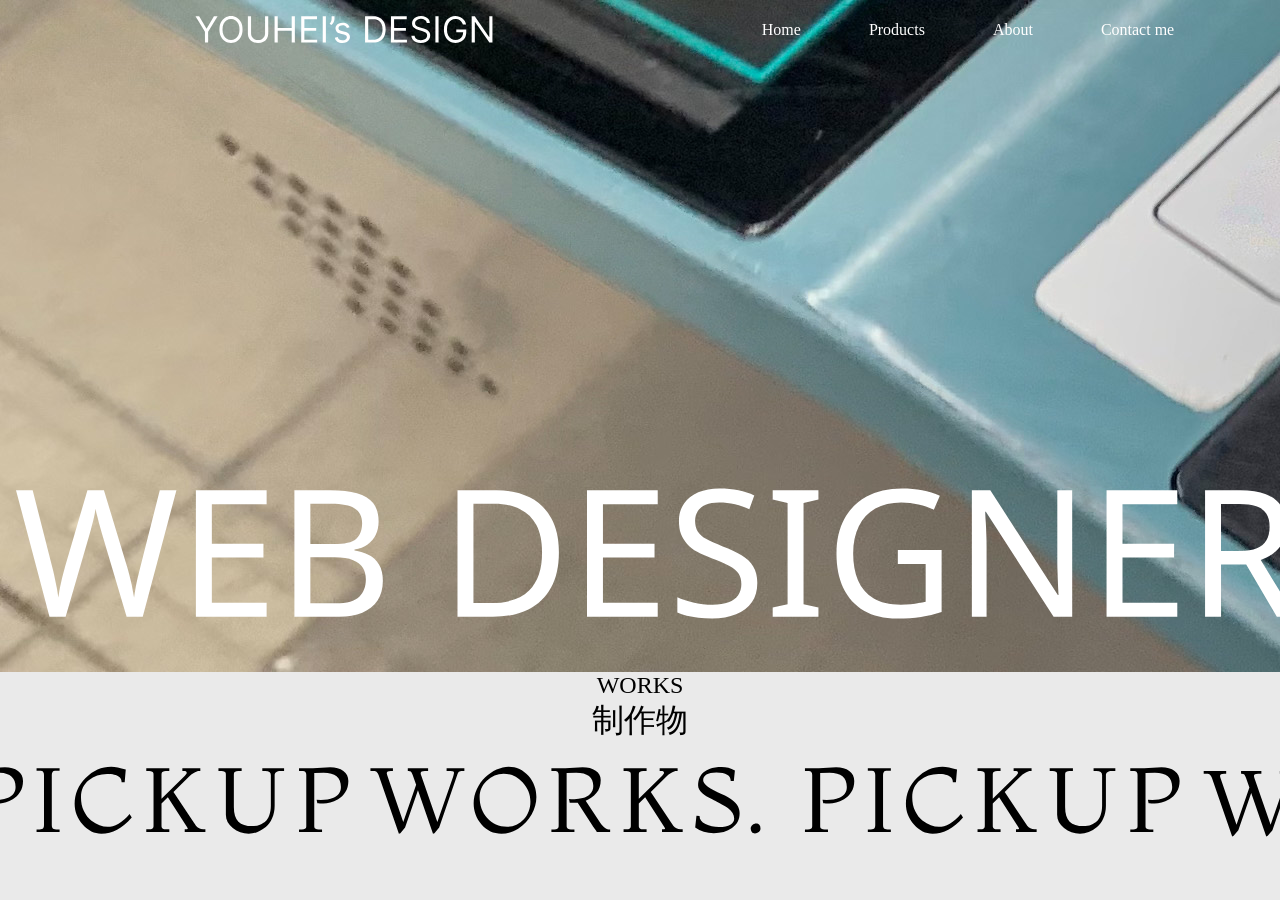
==== index.html @ 49c37dcc "Add files via upload" ====
<!DOCTYPE html>
<html lang="ja">

<head>
  <meta charset="UTF-8">
  <meta name="viewport" content="width=device-width, initial-scale=1.0">
  <title>YOUHEI's DESIGN</title>
</head>
<link rel="stylesheet" href="reset.css">
<link rel="stylesheet" href="common.css">
<link rel="stylesheet" href="style.css">
<link rel="stylesheet" href="media.css">

<body>
  <section class="firstview">
    <header>
      <h1><img src="YOUHEI’s DESIGN.svg" width="297" height="27"></h1>
      <nav>
        <a href="#">Home</a>
        <a href="#">Products</a>
        <a href="#">About</a>
        <a href="#">Contact me</a>
      </nav>
    </header>
    <img class="pc" src="WEB DESIGNER.svg" width="1087" height="204">
  </section>
  <section class="slideshow">
  </section>
  <section class="works">
    <h2>WORKS</h2>
    <p>制作物</p>
    <img src="Group 2.svg">
  </section>

  <script src="main.js"></script>
</body>

</html>
---- common.css ----
@charset "utf-8";

*{
  text-align: center;
}

h2{
  font-size: 24px;
}

section>p{
  font-size: 32px;
}
---- style.css ----
@charset "utf-8";

body{
  background: #eaeaea;
}

.firstview{
  width: 100%;
  padding: 16px;
  height: 640px;
  color: #fff;
  background: url(22475643_l.jpg);
  display: flex;
  flex-direction: column;
  justify-content: space-between;
  
  header{
    width: calc(100% - 32px);
    display: flex;
    justify-content: space-between;
  
    nav a{
      margin: 32px;
      color: #fff;
    }
  }
}

{

}
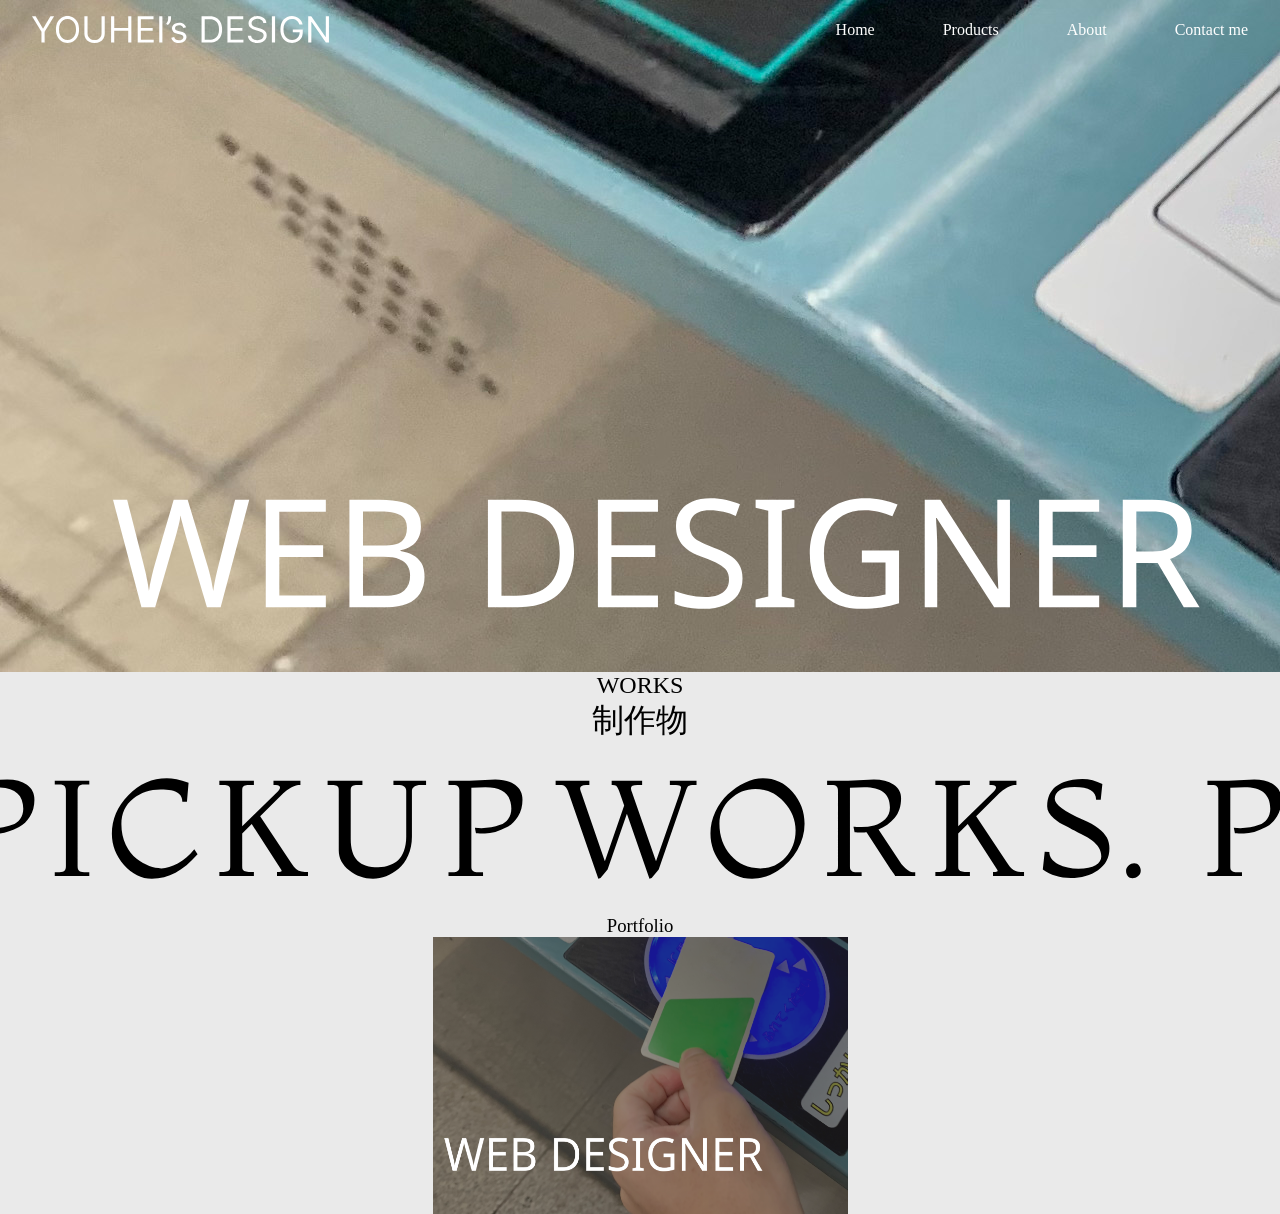
==== commit 20fd4aef: "Add files via upload" ====
--- a/index.html
+++ b/index.html
@@ -30,6 +30,18 @@
     <h2>WORKS</h2>
     <p>制作物</p>
     <img src="Group 2.svg">
+    <div class="site">
+      <h3>Portfolio</h3>
+      <div class="date">
+        <p></p>
+        <p></p>
+      </div>
+      <div class="siteabout">
+        <p></p>
+        <p></p>
+      </div>
+      <img src="Mask group web designer.png" width="415" height="277">
+    </div>
   </section>
 
   <script src="main.js"></script>
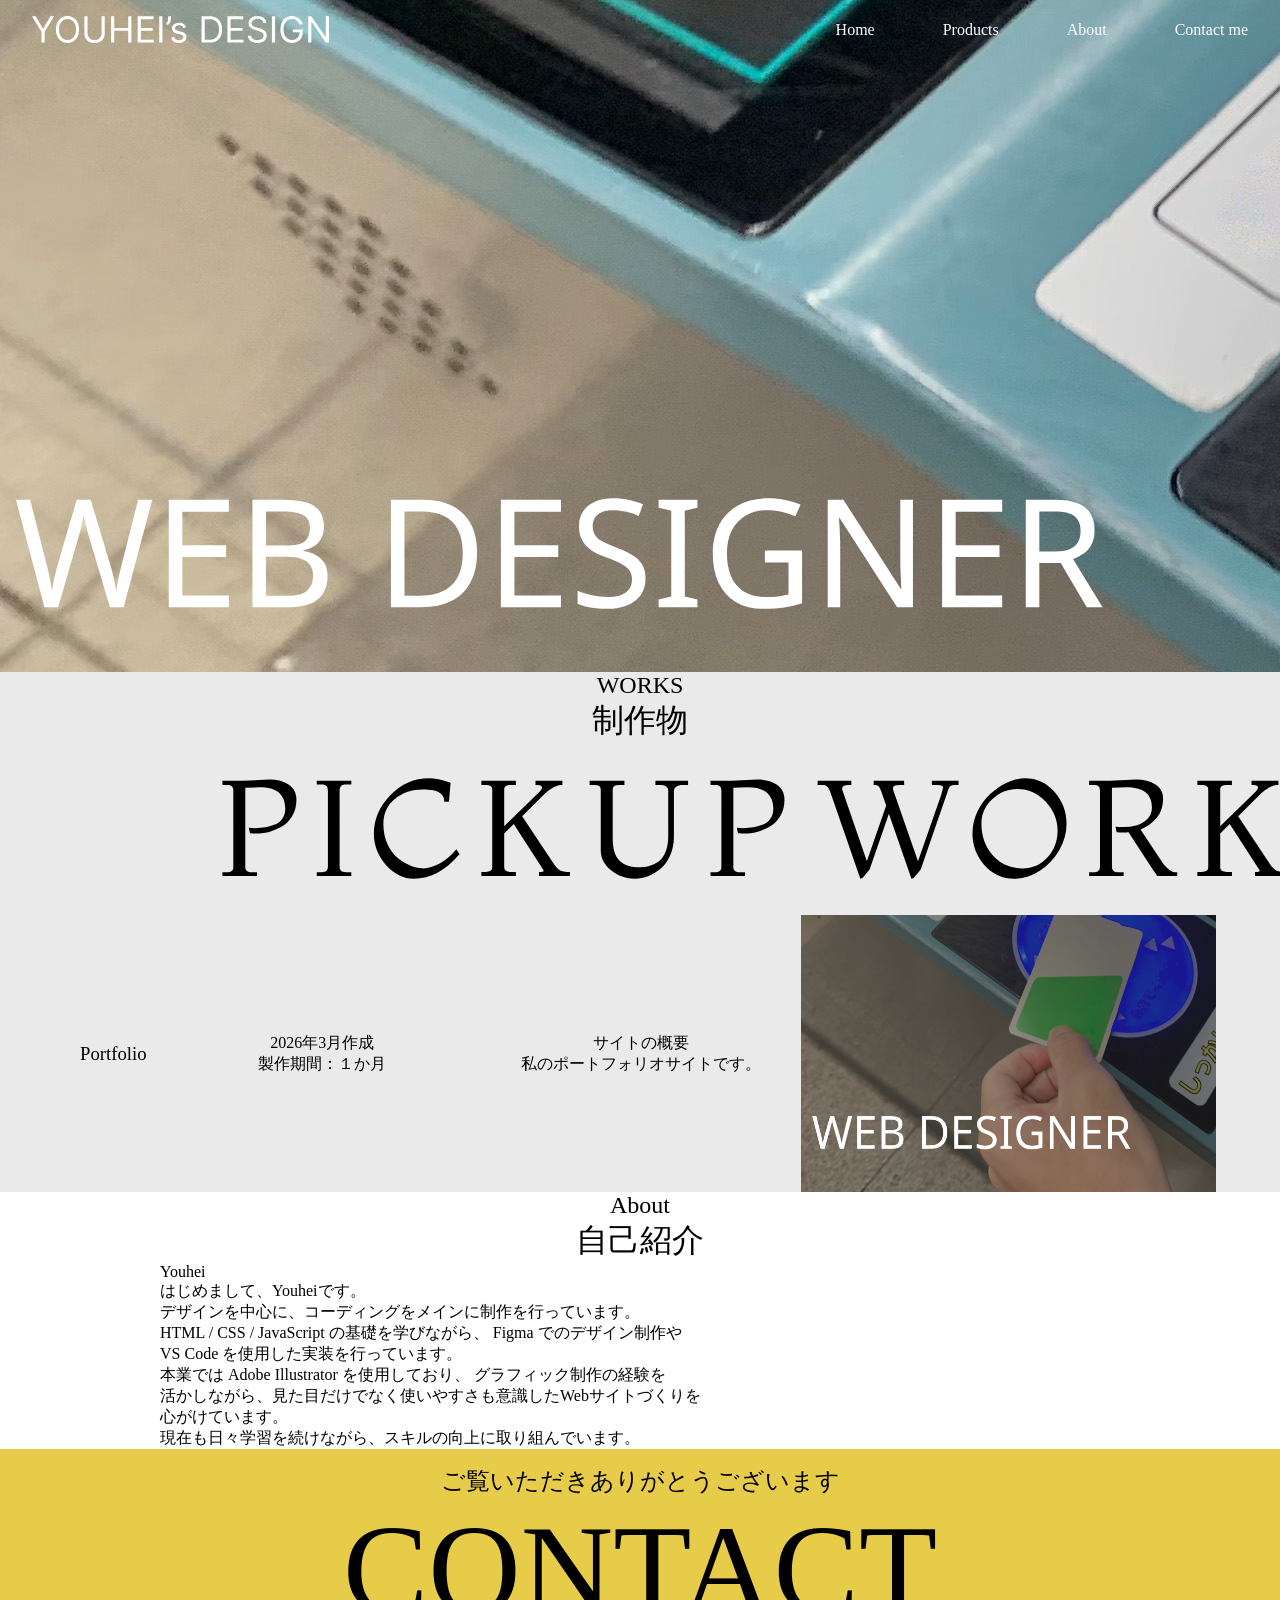
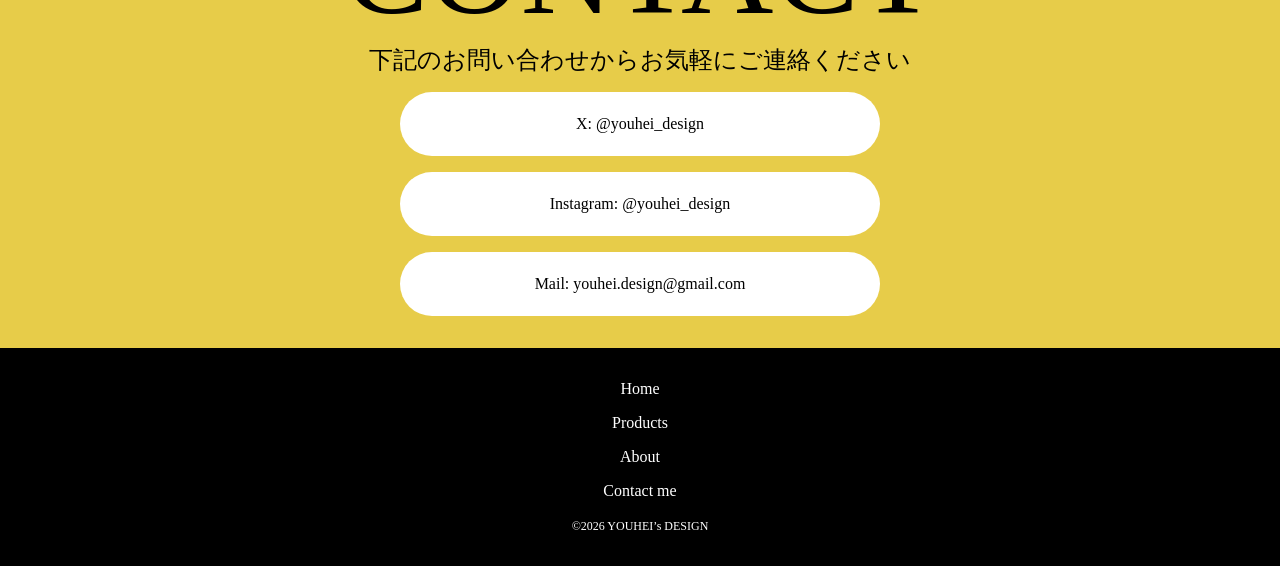
==== commit ad0f4230: "Add files via upload" ====
--- a/index.html
+++ b/index.html
@@ -29,20 +29,66 @@
   <section class="works">
     <h2>WORKS</h2>
     <p>制作物</p>
-    <img src="Group 2.svg">
-    <div class="site">
+    <img src="Group 2.svg" width="2444" height="172">
+
+    <div class="one">
       <h3>Portfolio</h3>
-      <div class="date">
-        <p></p>
-        <p></p>
+      <div class="two">
+        <div class="samune">
+          <img src="Mask group web designer.png" width="415" height="277">
+        </div>
+        <div class="three">
+          <div class="date">
+            <p>2026年3月作成</p>
+            <p>製作期間：１か月</p>
+          </div>
+          <div class="gaiyou">
+            <p>サイトの概要</p>
+            <p>私のポートフォリオサイトです。</p>
+          </div>
+        </div>
       </div>
-      <div class="siteabout">
-        <p></p>
-        <p></p>
+    </div>
+
+  </section>
+  <section class="about">
+    <h2>About</h2>
+    <p>自己紹介</p>
+    <div class="profile">
+      <div class="icon">
+
       </div>
-      <img src="Mask group web designer.png" width="415" height="277">
+      <div class="youhei">
+        <p class="name">Youhei</p>
+        <p class="aisatsu">はじめまして、Youheiです。<br>デザインを中心に、コーディングをメインに制作を行っています。<br>HTML / CSS / JavaScript の基礎を学びながら、
+          Figma でのデザイン制作や<br>VS Code を使用した実装を行っています。<br>本業では Adobe Illustrator を使用しており、
+          グラフィック制作の経験を<br>活かしながら、見た目だけでなく使いやすさも意識したWebサイトづくりを<br>心がけています。<br>現在も日々学習を続けながら、スキルの向上に取り組んでいます。</p>
+      </div>
     </div>
   </section>
+  <section class="contact">
+    <p class="thanks">ご覧いただきありがとうございます</p>
+    <p class="cntct">CONTACT</p>
+    <p class="thanks">下記のお問い合わせからお気軽にご連絡ください</p>
+    <div class="address">
+      <a href="">X: @youhei_design</a>
+    </div>
+    <div class="address">
+      <a href="">Instagram: @youhei_design</a>
+    </div>
+    <div class="address">
+      <a href="">Mail: youhei.design@gmail.com</a>
+    </div>
+  </section>
+  <footer>
+      <nav>
+        <a href="">Home</a>
+        <a href="">Products</a>
+        <a href="">About</a>
+        <a href="">Contact me</a>
+      </nav>
+    <small>©︎2026 YOUHEI’s DESIGN</small>
+  </footer>
 
   <script src="main.js"></script>
 </body>
--- a/common.css
+++ b/common.css
@@ -1,13 +1,13 @@
 @charset "utf-8";
 
-*{
+* {
   text-align: center;
 }
 
-h2{
+h2 {
   font-size: 24px;
 }
 
-section>p{
+section>p {
   font-size: 32px;
 }
--- a/style.css
+++ b/style.css
@@ -1,10 +1,10 @@
 @charset "utf-8";
 
-body{
+body {
   background: #eaeaea;
 }
 
-.firstview{
+.firstview {
   width: 100%;
   padding: 16px;
   height: 640px;
@@ -13,19 +13,122 @@
   display: flex;
   flex-direction: column;
   justify-content: space-between;
-  
-  header{
+
+  header {
     width: calc(100% - 32px);
     display: flex;
     justify-content: space-between;
-  
-    nav a{
+
+    nav a {
       margin: 32px;
       color: #fff;
     }
   }
+
+  img {
+    margin: 0 auto 0 0;
+  }
+
 }
 
-{
+h3 {
+  margin: 0 16px;
+}
 
+.works {
+
+  img {
+    margin: 0 auto 0 0;
+  }
+
+  /* width: 100%; */
+}
+
+.one {
+  max-width: 1800px;
+  width: calc(100% - 128px);
+  display: flex;
+  justify-content: space-between;
+  margin: 0 auto;
+
+  .two {
+    display: flex;
+    flex: 1;
+    justify-content: space-between;
+    flex-direction: row-reverse;
+
+    .three {
+      display: flex;
+      flex: 1;
+
+      .date,
+      .gaiyou {
+        flex: 1;
+      }
+    }
+  }
+}
+
+.about {
+  background: #fff;
+}
+
+.youhei {
+  margin: 0 auto;
+  max-width: 960px;
+  width: calc(100% - 128px);
+
+  p {
+    text-align: left;
+  }
+}
+
+.contact {
+  background: #e7cc49;
+  padding: 16px 0;
+}
+
+.thanks {
+  font-size: 24px;
+}
+
+.cntct {
+  font-size: 128px;
+}
+
+.address {
+  margin: 16px auto;
+  width: 480px;
+  height: 64px;
+  background: #fff;
+  border-radius: 32px;
+
+  a {
+    line-height: 64px;
+  }
+}
+
+footer{
+  background: #000;
+  padding: 32px 0;
+  
+  nav{
+    margin: 0 auto;
+    max-width: 1280px;
+    width: calc(100% - 128px);
+    display: flex;
+    flex-direction: column;
+    text-align: left;
+    
+    a{
+      margin: 0 0 16px;
+      color: #fff;
+      font-size: 16px;
+    }
+  }
+}
+
+small{
+  color: #fff;
+  font-size: 12px;
 }
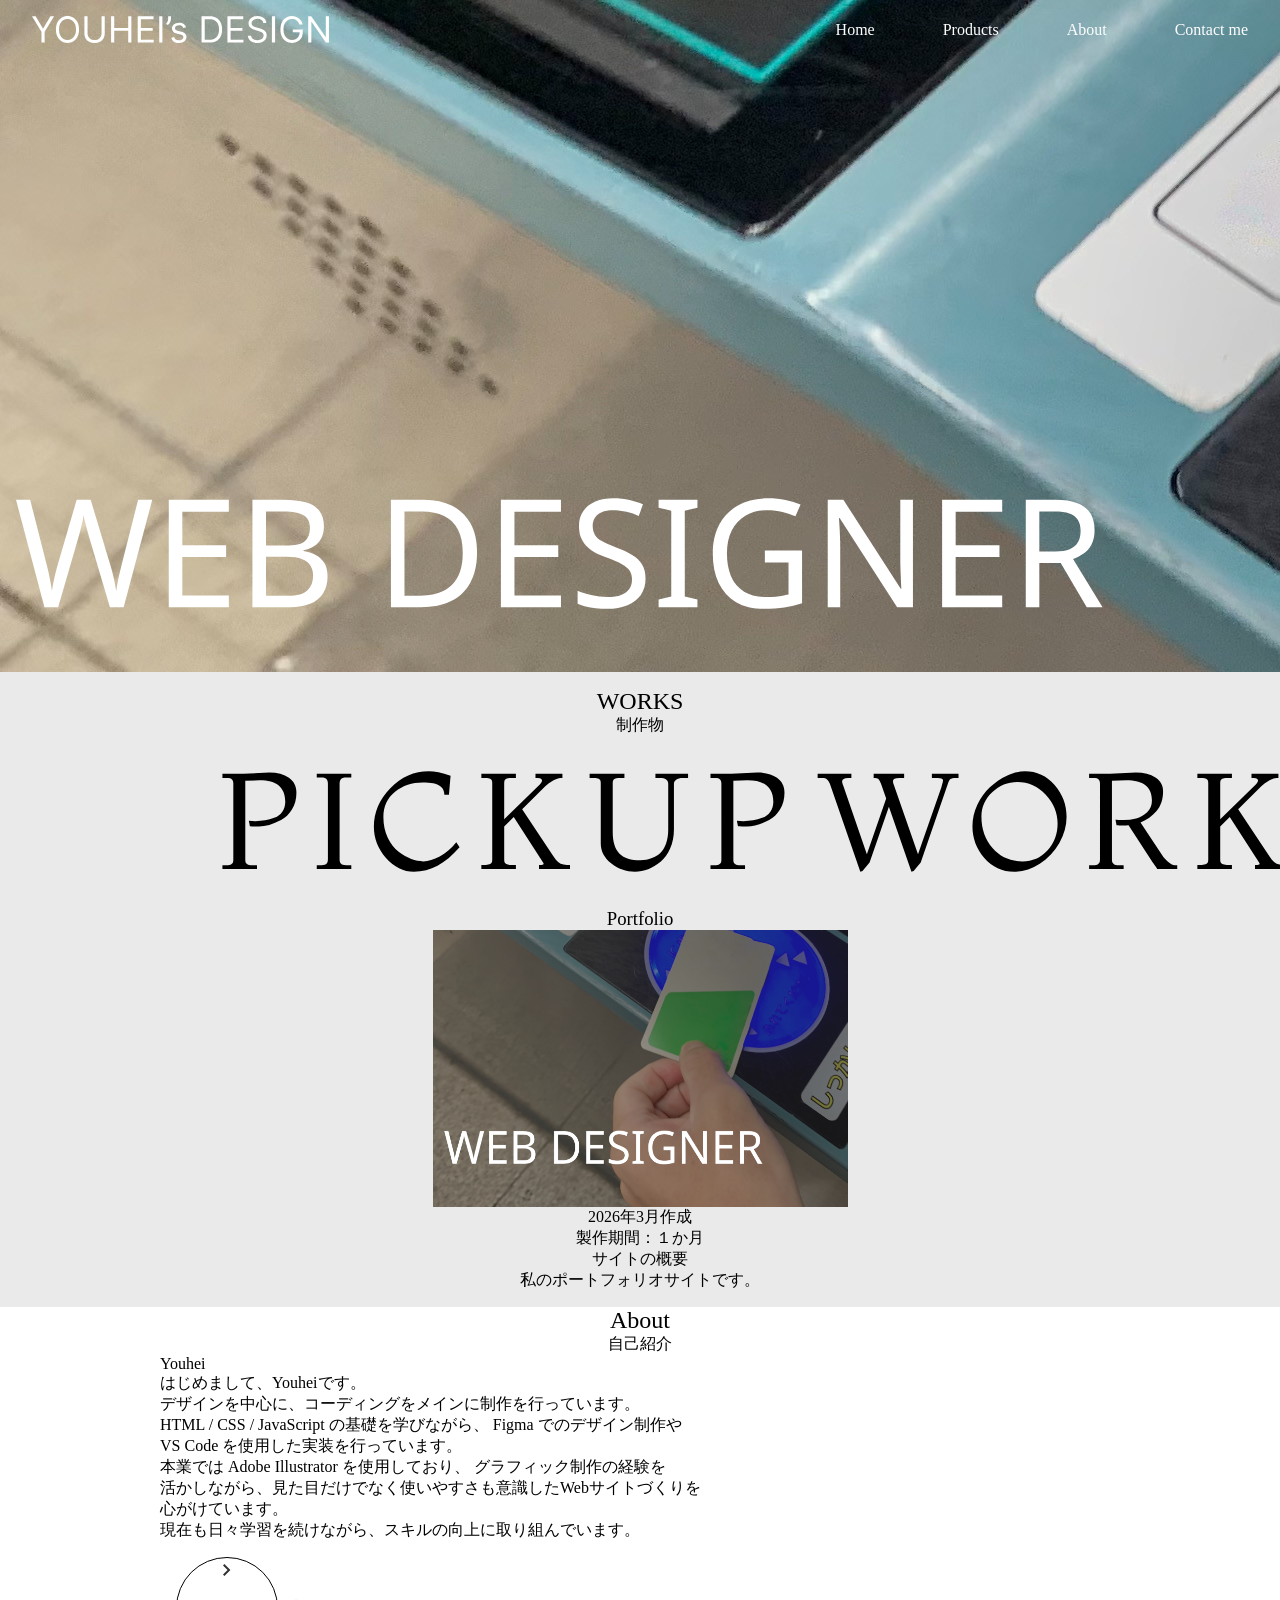
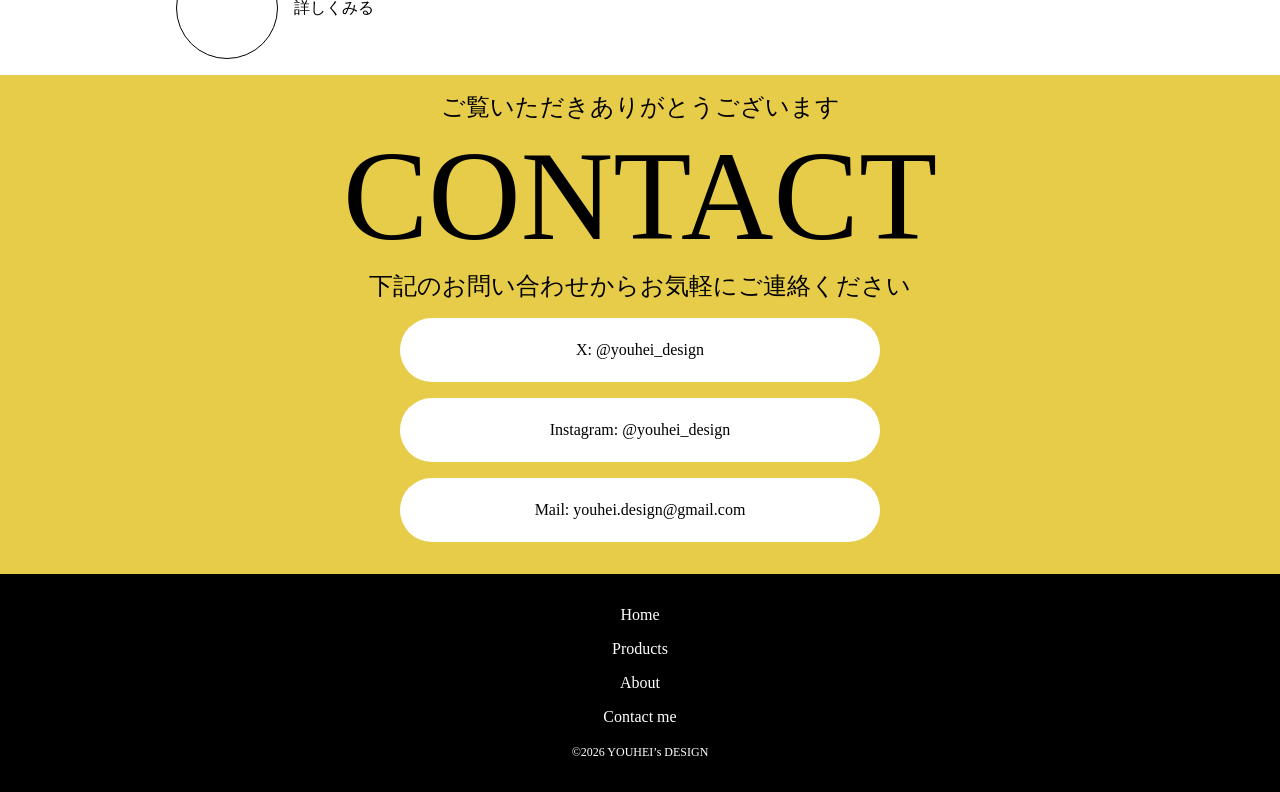
==== commit ff92ef61: "Add files via upload" ====
--- a/index.html
+++ b/index.html
@@ -8,8 +8,8 @@
 </head>
 <link rel="stylesheet" href="reset.css">
 <link rel="stylesheet" href="common.css">
+<link rel="stylesheet" href="media.css">
 <link rel="stylesheet" href="style.css">
-<link rel="stylesheet" href="media.css">
 
 <body>
   <section class="firstview">
@@ -31,7 +31,7 @@
     <p>制作物</p>
     <img src="Group 2.svg" width="2444" height="172">
 
-    <div class="one">
+    <a href="" class="one">
       <h3>Portfolio</h3>
       <div class="two">
         <div class="samune">
@@ -48,7 +48,7 @@
           </div>
         </div>
       </div>
-    </div>
+    </a>
 
   </section>
   <section class="about">
@@ -64,6 +64,14 @@
           Figma でのデザイン制作や<br>VS Code を使用した実装を行っています。<br>本業では Adobe Illustrator を使用しており、
           グラフィック制作の経験を<br>活かしながら、見た目だけでなく使いやすさも意識したWebサイトづくりを<br>心がけています。<br>現在も日々学習を続けながら、スキルの向上に取り組んでいます。</p>
       </div>
+      <a href="" class="kuwasiku">
+        <div class="circle">
+          <img src="Vector.svg">
+        </div>
+        <div class="kuwasikumiru">
+          <p>詳しくみる</p>
+        </div>  
+      </a>
     </div>
   </section>
   <section class="contact">
--- a/common.css
+++ b/common.css
@@ -1,13 +1,5 @@
 @charset "utf-8";
-
-* {
-  text-align: center;
-}
 
 h2 {
   font-size: 24px;
 }
-
-section>p {
-  font-size: 32px;
-}
--- a/media.css
+++ b/media.css
@@ -0,0 +1,128 @@
+/* @charset "utf-8";
+
+
+section>p {
+  font-size: 32px;
+}
+
+* {
+  font-size: 16px;
+}
+
+
+h3 {
+  margin: 0 16px;
+}
+
+.works {
+
+  img {
+    margin: 0 auto 0 0;
+  }
+
+  width: 100%; 
+}
+
+.one {
+  display: flex;
+  justify-content: space-between;
+
+  .two {
+    display: flex;
+    flex: 1;
+    justify-content: space-between;
+    flex-direction: row-reverse;
+
+    .three {
+      display: flex;
+      flex: 1;
+
+      .date,
+      .gaiyou {
+        flex: 1;
+      }
+    }
+  }
+}
+
+.about {
+  background: #fff;
+}
+
+.youhei,.kuwasiku {
+  margin: 0 auto;
+  max-width: 960px;
+  width: calc(100% - 128px);
+
+  p {
+    text-align: left;
+  }
+}
+
+.kuwasiku{
+  display: flex;
+}
+
+.contact {
+  background: #e7cc49;
+  padding: 16px 0;
+  
+  .thanks {
+    font-size: 24px;
+  }
+  
+  .cntct {
+    font-size: 128px;
+  }
+  
+  .address {
+    margin: 16px auto;
+    width: 480px;
+    height: 64px;
+    background: #fff;
+    border-radius: 32px;
+  
+    a {
+      line-height: 64px;
+    }
+  }
+}
+
+.circle{
+  margin: 16px;
+  border: #000 1px solid;
+  width: 100px;
+  height: 100px;
+  border-radius: 50%;
+  align-items: center;
+}
+
+.circle img{
+  align-items: center;
+  margin: auto;
+}
+
+footer{
+  background: #000;
+  padding: 32px 0;
+  
+  nav{
+    margin: 0 auto;
+    max-width: 1280px;
+    width: calc(100% - 128px);
+    display: flex;
+    flex-direction: column;
+    text-align: left;
+    
+    a{
+      margin: 0 0 16px;
+      color: #fff;
+      font-size: 16px;
+    }
+  }
+  
+  small{
+    color: #fff;
+    font-size: 12px;
+  }
+} */
--- a/style.css
+++ b/style.css
@@ -36,6 +36,7 @@
 }
 
 .works {
+  margin: 16px 0;
 
   img {
     margin: 0 auto 0 0;
@@ -47,19 +48,19 @@
 .one {
   max-width: 1800px;
   width: calc(100% - 128px);
-  display: flex;
-  justify-content: space-between;
+  /* display: flex; */
+  /* justify-content: space-between; */
   margin: 0 auto;
 
   .two {
-    display: flex;
-    flex: 1;
-    justify-content: space-between;
-    flex-direction: row-reverse;
+    /* display: flex; */
+    /* flex: 1; */
+    /* justify-content: space-between; */
+    /* flex-direction: row-reverse; */
 
     .three {
-      display: flex;
-      flex: 1;
+      /* display: flex; */
+      /* flex: 1; */
 
       .date,
       .gaiyou {
@@ -73,7 +74,7 @@
   background: #fff;
 }
 
-.youhei {
+.youhei,.kuwasiku {
   margin: 0 auto;
   max-width: 960px;
   width: calc(100% - 128px);
@@ -83,29 +84,47 @@
   }
 }
 
+.kuwasiku{
+  display: flex;
+}
+
 .contact {
   background: #e7cc49;
   padding: 16px 0;
+  
+  .thanks {
+    font-size: 24px;
+  }
+  
+  .cntct {
+    font-size: 128px;
+  }
+  
+  .address {
+    margin: 16px auto;
+    width: 480px;
+    height: 64px;
+    background: #fff;
+    border-radius: 32px;
+  
+    a {
+      line-height: 64px;
+    }
+  }
 }
 
-.thanks {
-  font-size: 24px;
+.circle{
+  margin: 16px;
+  border: #000 1px solid;
+  width: 100px;
+  height: 100px;
+  border-radius: 50%;
+  align-items: center;
 }
 
-.cntct {
-  font-size: 128px;
-}
-
-.address {
-  margin: 16px auto;
-  width: 480px;
-  height: 64px;
-  background: #fff;
-  border-radius: 32px;
-
-  a {
-    line-height: 64px;
-  }
+.circle img{
+  align-items: center;
+  margin: auto;
 }
 
 footer{
@@ -126,9 +145,9 @@
       font-size: 16px;
     }
   }
-}
-
-small{
-  color: #fff;
-  font-size: 12px;
+  
+  small{
+    color: #fff;
+    font-size: 12px;
+  }
 }
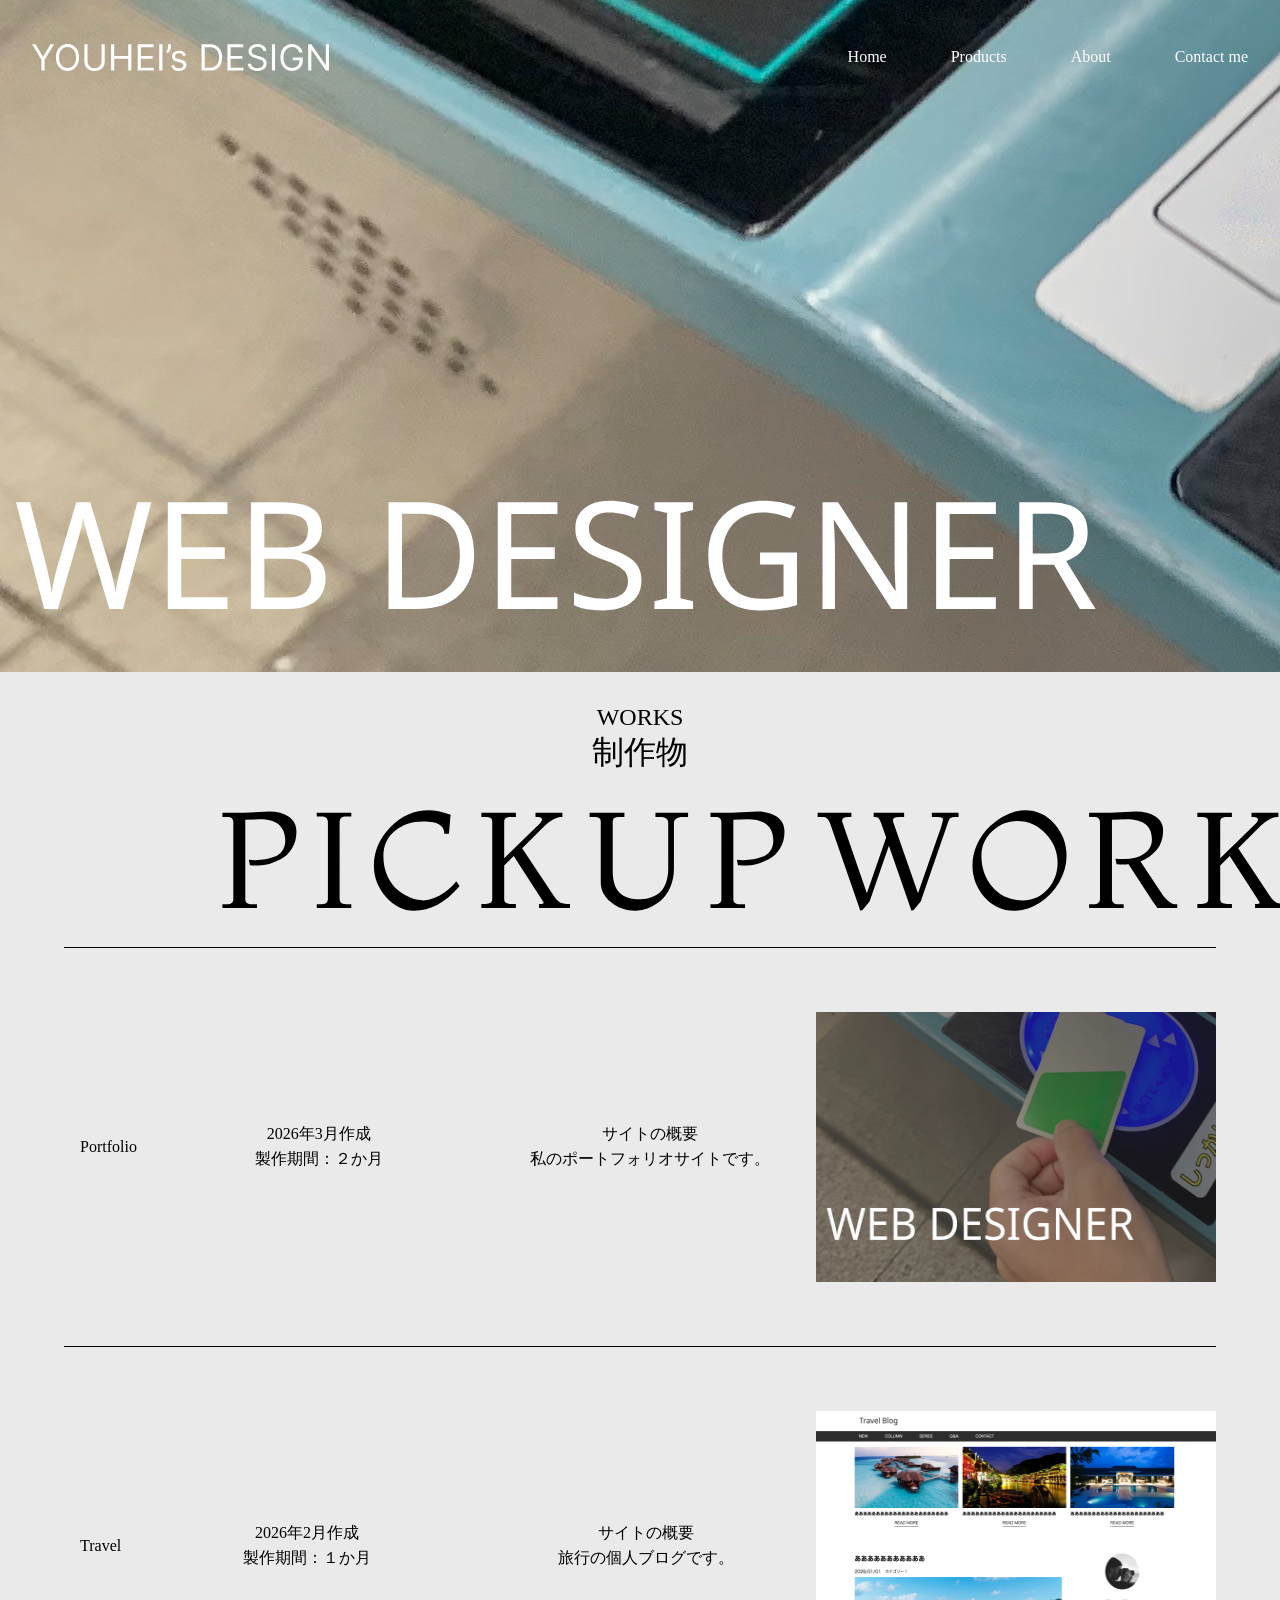
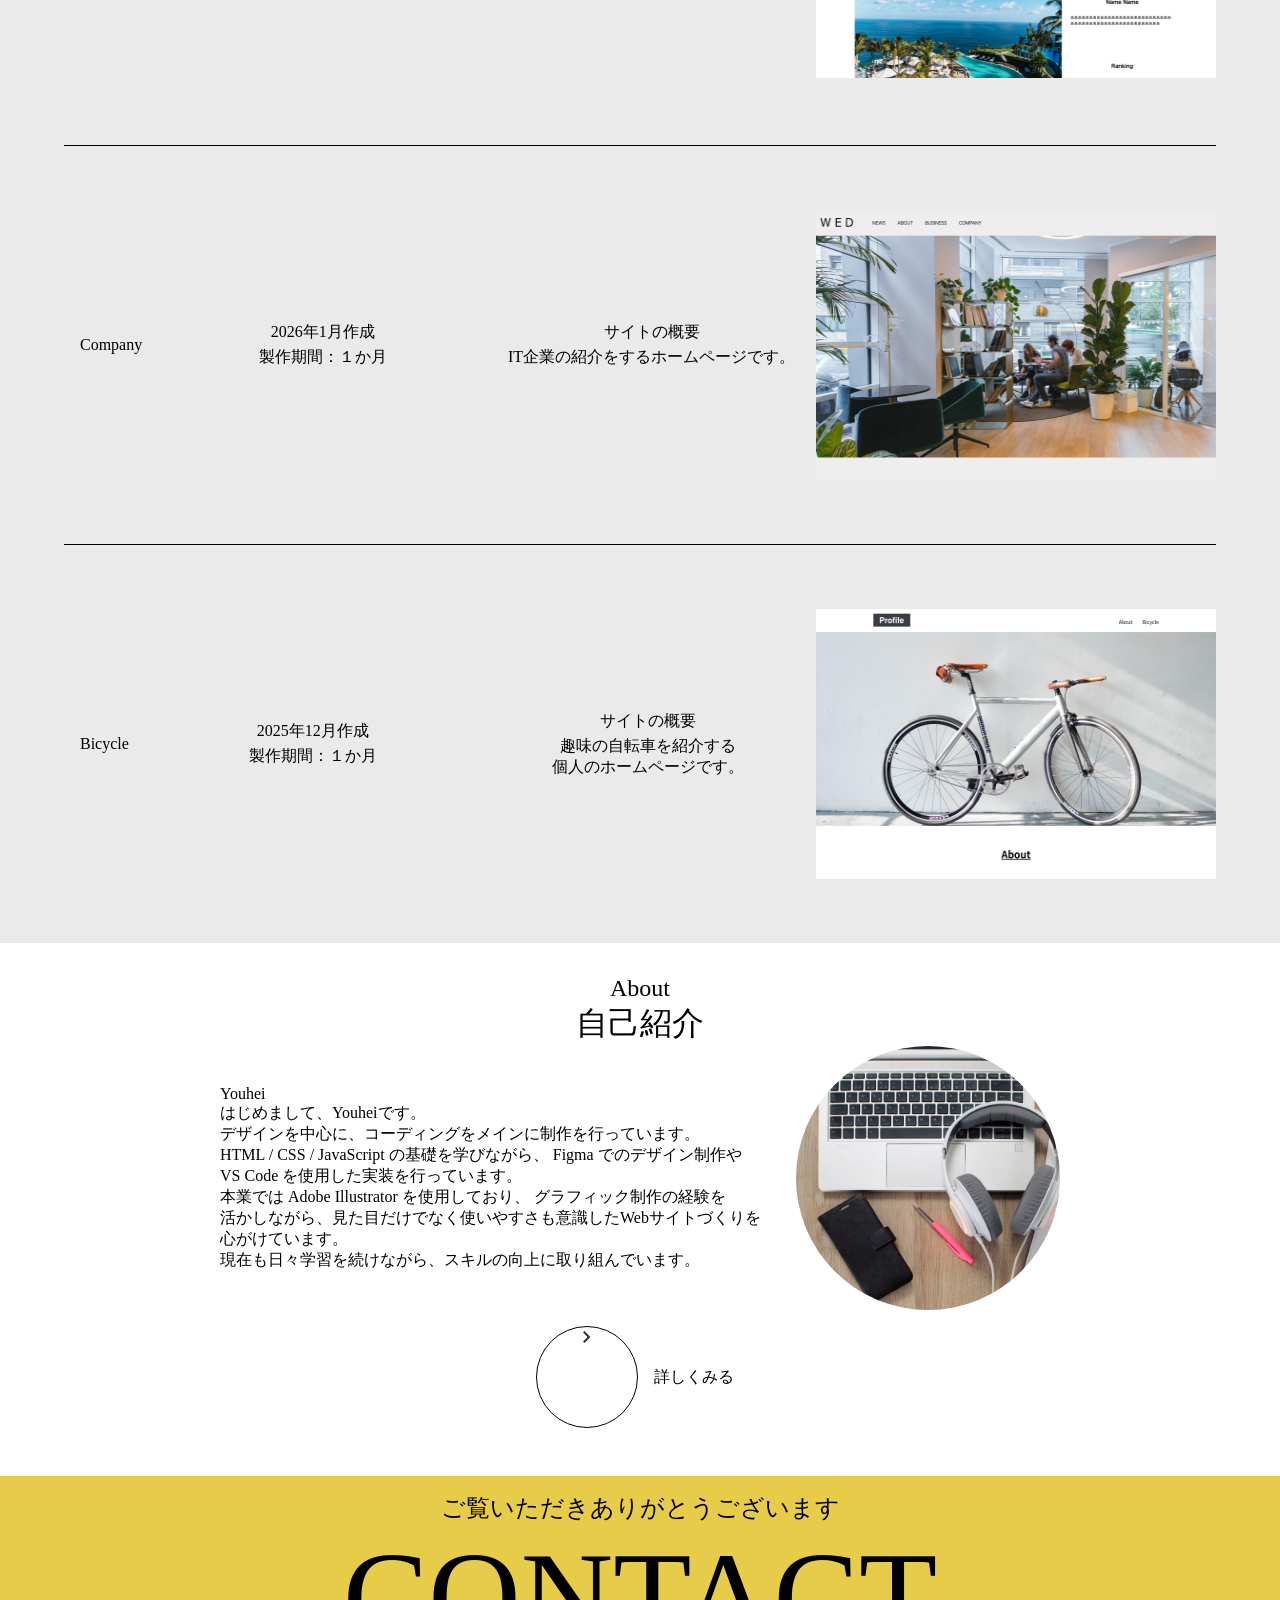
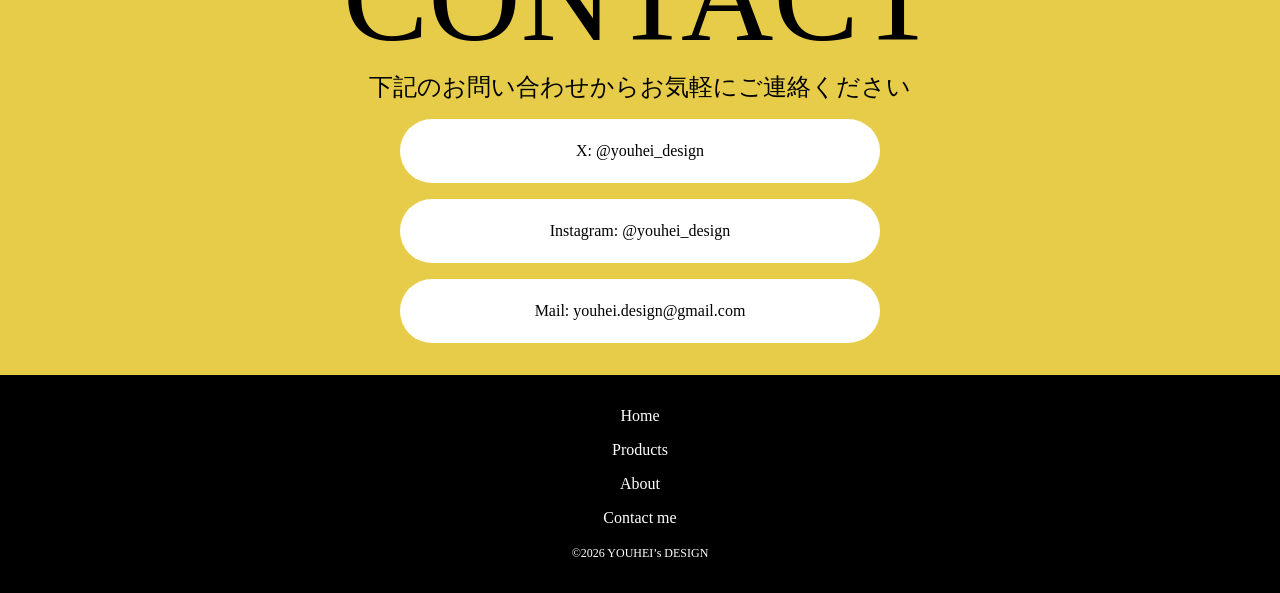
==== commit 34f8e134: "Add files via upload" ====
--- a/index.html
+++ b/index.html
@@ -8,8 +8,8 @@
 </head>
 <link rel="stylesheet" href="reset.css">
 <link rel="stylesheet" href="common.css">
+<link rel="stylesheet" href="style.css">
 <link rel="stylesheet" href="media.css">
-<link rel="stylesheet" href="style.css">
 
 <body>
   <section class="firstview">
@@ -22,29 +22,86 @@
         <a href="#">Contact me</a>
       </nav>
     </header>
-    <img class="pc" src="WEB DESIGNER.svg" width="1087" height="204">
+    <img class="sp" src="WEB DESIGNER sp.svg" width="256" height="128">
+    <img class="pc" src="WEB DESIGNER.svg" width="1080" height="200">
   </section>
   <section class="slideshow">
   </section>
   <section class="works">
     <h2>WORKS</h2>
     <p>制作物</p>
-    <img src="Group 2.svg" width="2444" height="172">
+    <div class="pickup">
+      <img src="Group 2.svg" width="2444" height="172">
+    </div>
 
     <a href="" class="one">
       <h3>Portfolio</h3>
       <div class="two">
         <div class="samune">
-          <img src="Mask group web designer.png" width="415" height="277">
+          <img src="Mask group web designer.png" width="400" height="270">
         </div>
         <div class="three">
           <div class="date">
             <p>2026年3月作成</p>
+            <p>製作期間：２か月</p>
+          </div>
+          <div class="gaiyou">
+            <p>サイトの概要</p>
+            <p>私のポートフォリオサイトです。</p>
+          </div>
+        </div>
+      </div>
+    </a>
+    <a href="" class="one">
+      <h3>Travel</h3>
+      <div class="two">
+        <div class="samune">
+          <img src="Mask group travel.png" width="400" height="270">
+        </div>
+        <div class="three">
+          <div class="date">
+            <p>2026年2月作成</p>
             <p>製作期間：１か月</p>
           </div>
           <div class="gaiyou">
             <p>サイトの概要</p>
-            <p>私のポートフォリオサイトです。</p>
+            <p>旅行の個人ブログです。</p>
+          </div>
+        </div>
+      </div>
+    </a>
+    <a href="" class="one">
+      <h3>Company</h3>
+      <div class="two">
+        <div class="samune">
+          <img src="Mask group company.png" width="400" height="270">
+        </div>
+        <div class="three">
+          <div class="date">
+            <p>2026年1月作成</p>
+            <p>製作期間：１か月</p>
+          </div>
+          <div class="gaiyou">
+            <p>サイトの概要</p>
+            <p>IT企業の紹介をするホームページです。</p>
+          </div>
+        </div>
+      </div>
+    </a>
+    <a href="" class="one">
+      <h3>Bicycle</h3>
+      <div class="two">
+        <div class="samune">
+          <img src="Mask group bicycle.png " width="400" height="270">
+        </div>
+        <div class="three">
+          <div class="date">
+            <p>2025年12月作成</p>
+            <p>製作期間：１か月</p>
+          </div>
+          <div class="gaiyou">
+            <p>サイトの概要</p>
+            <p>趣味の自転車を紹介する<br>個人のホームページです。</p>
           </div>
         </div>
       </div>
@@ -56,7 +113,7 @@
     <p>自己紹介</p>
     <div class="profile">
       <div class="icon">
-
+        <img src="IMG_20260331_075254.jpg" width="264" height="264">
       </div>
       <div class="youhei">
         <p class="name">Youhei</p>
@@ -64,15 +121,15 @@
           Figma でのデザイン制作や<br>VS Code を使用した実装を行っています。<br>本業では Adobe Illustrator を使用しており、
           グラフィック制作の経験を<br>活かしながら、見た目だけでなく使いやすさも意識したWebサイトづくりを<br>心がけています。<br>現在も日々学習を続けながら、スキルの向上に取り組んでいます。</p>
       </div>
-      <a href="" class="kuwasiku">
-        <div class="circle">
-          <img src="Vector.svg">
-        </div>
-        <div class="kuwasikumiru">
-          <p>詳しくみる</p>
-        </div>  
-      </a>
     </div>
+    <a href="" class="kuwasiku">
+      <div class="circle">
+        <img src="keyboard_arrow_right.svg">
+      </div>
+      <div class="kuwasikumiru">
+        <p>詳しくみる</p>
+      </div>
+    </a>
   </section>
   <section class="contact">
     <p class="thanks">ご覧いただきありがとうございます</p>
@@ -89,12 +146,12 @@
     </div>
   </section>
   <footer>
-      <nav>
-        <a href="">Home</a>
-        <a href="">Products</a>
-        <a href="">About</a>
-        <a href="">Contact me</a>
-      </nav>
+    <nav>
+      <a href="">Home</a>
+      <a href="">Products</a>
+      <a href="">About</a>
+      <a href="">Contact me</a>
+    </nav>
     <small>©︎2026 YOUHEI’s DESIGN</small>
   </footer>
 
--- a/common.css
+++ b/common.css
@@ -2,4 +2,4 @@
 
 h2 {
   font-size: 24px;
-}
+}
--- a/style.css
+++ b/style.css
@@ -2,6 +2,10 @@
 
 body {
   background: #eaeaea;
+}
+
+.pc {
+  display: none;
 }
 
 .firstview {
@@ -19,9 +23,13 @@
     display: flex;
     justify-content: space-between;
 
-    nav a {
+    nav {
+      display: none;
+
+      a {
       margin: 32px;
       color: #fff;
+      }
     }
   }
 
@@ -35,36 +43,46 @@
   margin: 0 16px;
 }
 
+/* .pickup{
+  height: 48px;
+} */
+
+.pickup {
+  object-fit: cover;
+  height: 100%;
+}
+
 .works {
-  margin: 16px 0;
+  margin: 32px 0 0;
 
   img {
     margin: 0 auto 0 0;
   }
-
-  /* width: 100%; */
 }
 
 .one {
   max-width: 1800px;
   width: calc(100% - 128px);
+  padding: 32px 0;
+  border-top: #000 1px solid;
   /* display: flex; */
   /* justify-content: space-between; */
   margin: 0 auto;
 
   .two {
-    /* display: flex; */
-    /* flex: 1; */
-    /* justify-content: space-between; */
-    /* flex-direction: row-reverse; */
+    margin: 32px 0;
 
     .three {
-      /* display: flex; */
-      /* flex: 1; */
+      margin: 16px 0;
 
       .date,
       .gaiyou {
+        margin: 16px 0;
         flex: 1;
+        
+        p{
+          margin: 4px 0;
+        }
       }
     }
   }
@@ -72,48 +90,51 @@
 
 .about {
   background: #fff;
+  padding: 32px 0;
 }
 
-.youhei,.kuwasiku {
+.icon img {
+  border-radius: 50%;
+}
+
+.youhei {
   margin: 0 auto;
   max-width: 960px;
   width: calc(100% - 128px);
 
   p {
-    text-align: left;
+    /* text-align: left; */
   }
 }
 
-.kuwasiku{
+.kuwasiku {
   display: flex;
+  width: 240px;
+  margin: 0 auto;
 }
 
 .contact {
   background: #e7cc49;
   padding: 16px 0;
-  
-  .thanks {
-    font-size: 24px;
+
+  .cntct {
+    font-size: 64px;
   }
-  
-  .cntct {
-    font-size: 128px;
-  }
-  
+
   .address {
     margin: 16px auto;
     width: 480px;
     height: 64px;
     background: #fff;
     border-radius: 32px;
-  
+
     a {
       line-height: 64px;
     }
   }
 }
 
-.circle{
+.circle {
   margin: 16px;
   border: #000 1px solid;
   width: 100px;
@@ -122,31 +143,31 @@
   align-items: center;
 }
 
-.circle img{
+.circle img {
   align-items: center;
   margin: auto;
 }
 
-footer{
+footer {
   background: #000;
   padding: 32px 0;
-  
-  nav{
+
+  nav {
     margin: 0 auto;
     max-width: 1280px;
     width: calc(100% - 128px);
     display: flex;
     flex-direction: column;
     text-align: left;
-    
-    a{
+
+    a {
       margin: 0 0 16px;
       color: #fff;
       font-size: 16px;
     }
   }
-  
-  small{
+
+  small {
     color: #fff;
     font-size: 12px;
   }
--- a/media.css
+++ b/media.css
@@ -1,128 +1,146 @@
-/* @charset "utf-8";
+@charset "utf-8";
 
+@media(width>=1008px) {
 
-section>p {
-  font-size: 32px;
-}
-
-* {
-  font-size: 16px;
-}
-
-
-h3 {
-  margin: 0 16px;
-}
-
-.works {
-
-  img {
-    margin: 0 auto 0 0;
+  section>p {
+    font-size: 32px;
   }
 
-  width: 100%; 
-}
+  * {
+    font-size: 16px;
+  }
 
-.one {
-  display: flex;
-  justify-content: space-between;
+  h3 {
+    margin: 0 16px;
+  }
 
-  .two {
+  .sp {
+    display: none;
+  }
+
+  .pc {
+    display: inline;
+  }
+
+  header nav {
+    display: flex !important;
+    justify-content: space-between;
+  }
+
+  .works {
+
+    img {
+      margin: 0 auto 0 0;
+    }
+
+    width: 100%;
+  }
+
+  .one {
     display: flex;
-    flex: 1;
     justify-content: space-between;
-    flex-direction: row-reverse;
 
-    .three {
+    .two {
       display: flex;
       flex: 1;
+      justify-content: space-between;
+      flex-direction: row-reverse;
 
-      .date,
-      .gaiyou {
+      .three {
+        display: flex;
         flex: 1;
       }
     }
   }
-}
 
-.about {
-  background: #fff;
-}
+  .about {
+    background: #fff;
 
-.youhei,.kuwasiku {
-  margin: 0 auto;
-  max-width: 960px;
-  width: calc(100% - 128px);
+    .profile {
+      width: 840px;
+      margin: 0 auto;
+      display: flex;
+      flex-direction: row-reverse;
 
-  p {
-    text-align: left;
-  }
-}
+      .youhei {
+        margin: 0 auto;
+        max-width: 960px;
+        width: calc(100% - 128px);
 
-.kuwasiku{
-  display: flex;
-}
+        p {
+          text-align: left;
+        }
+      }
 
-.contact {
-  background: #e7cc49;
-  padding: 16px 0;
-  
-  .thanks {
-    font-size: 24px;
-  }
-  
-  .cntct {
-    font-size: 128px;
-  }
-  
-  .address {
-    margin: 16px auto;
-    width: 480px;
-    height: 64px;
-    background: #fff;
-    border-radius: 32px;
-  
-    a {
-      line-height: 64px;
+      .kuwasiku {
+        margin: 0 auto;
+        width: 400px;
+        display: flex;
+      }
     }
   }
-}
 
-.circle{
-  margin: 16px;
-  border: #000 1px solid;
-  width: 100px;
-  height: 100px;
-  border-radius: 50%;
-  align-items: center;
-}
+  .contact {
+    background: #e7cc49;
+    padding: 16px 0;
 
-.circle img{
-  align-items: center;
-  margin: auto;
-}
+    .thanks {
+      font-size: 24px;
+    }
 
-footer{
-  background: #000;
-  padding: 32px 0;
-  
-  nav{
-    margin: 0 auto;
-    max-width: 1280px;
-    width: calc(100% - 128px);
-    display: flex;
-    flex-direction: column;
-    text-align: left;
-    
-    a{
-      margin: 0 0 16px;
-      color: #fff;
-      font-size: 16px;
+    .cntct {
+      font-size: 128px;
+    }
+
+    .address {
+      margin: 16px auto;
+      width: 480px;
+      height: 64px;
+      background: #fff;
+      border-radius: 32px;
+
+      a {
+        line-height: 64px;
+      }
     }
   }
-  
-  small{
-    color: #fff;
-    font-size: 12px;
+
+  .circle {
+    margin: 16px;
+    border: #000 1px solid;
+    width: 100px;
+    height: 100px;
+    border-radius: 50%;
+    align-items: center;
   }
-} */+
+  .circle img {
+    align-items: center;
+    margin: auto;
+  }
+
+  footer {
+    background: #000;
+    padding: 32px 0;
+
+    nav {
+      margin: 0 auto;
+      max-width: 1280px;
+      width: calc(100% - 128px);
+      display: flex;
+      flex-direction: column;
+      text-align: left;
+
+      a {
+        margin: 0 0 16px;
+        color: #fff;
+        font-size: 16px;
+      }
+    }
+
+    small {
+      color: #fff;
+      font-size: 12px;
+    }
+  }
+}
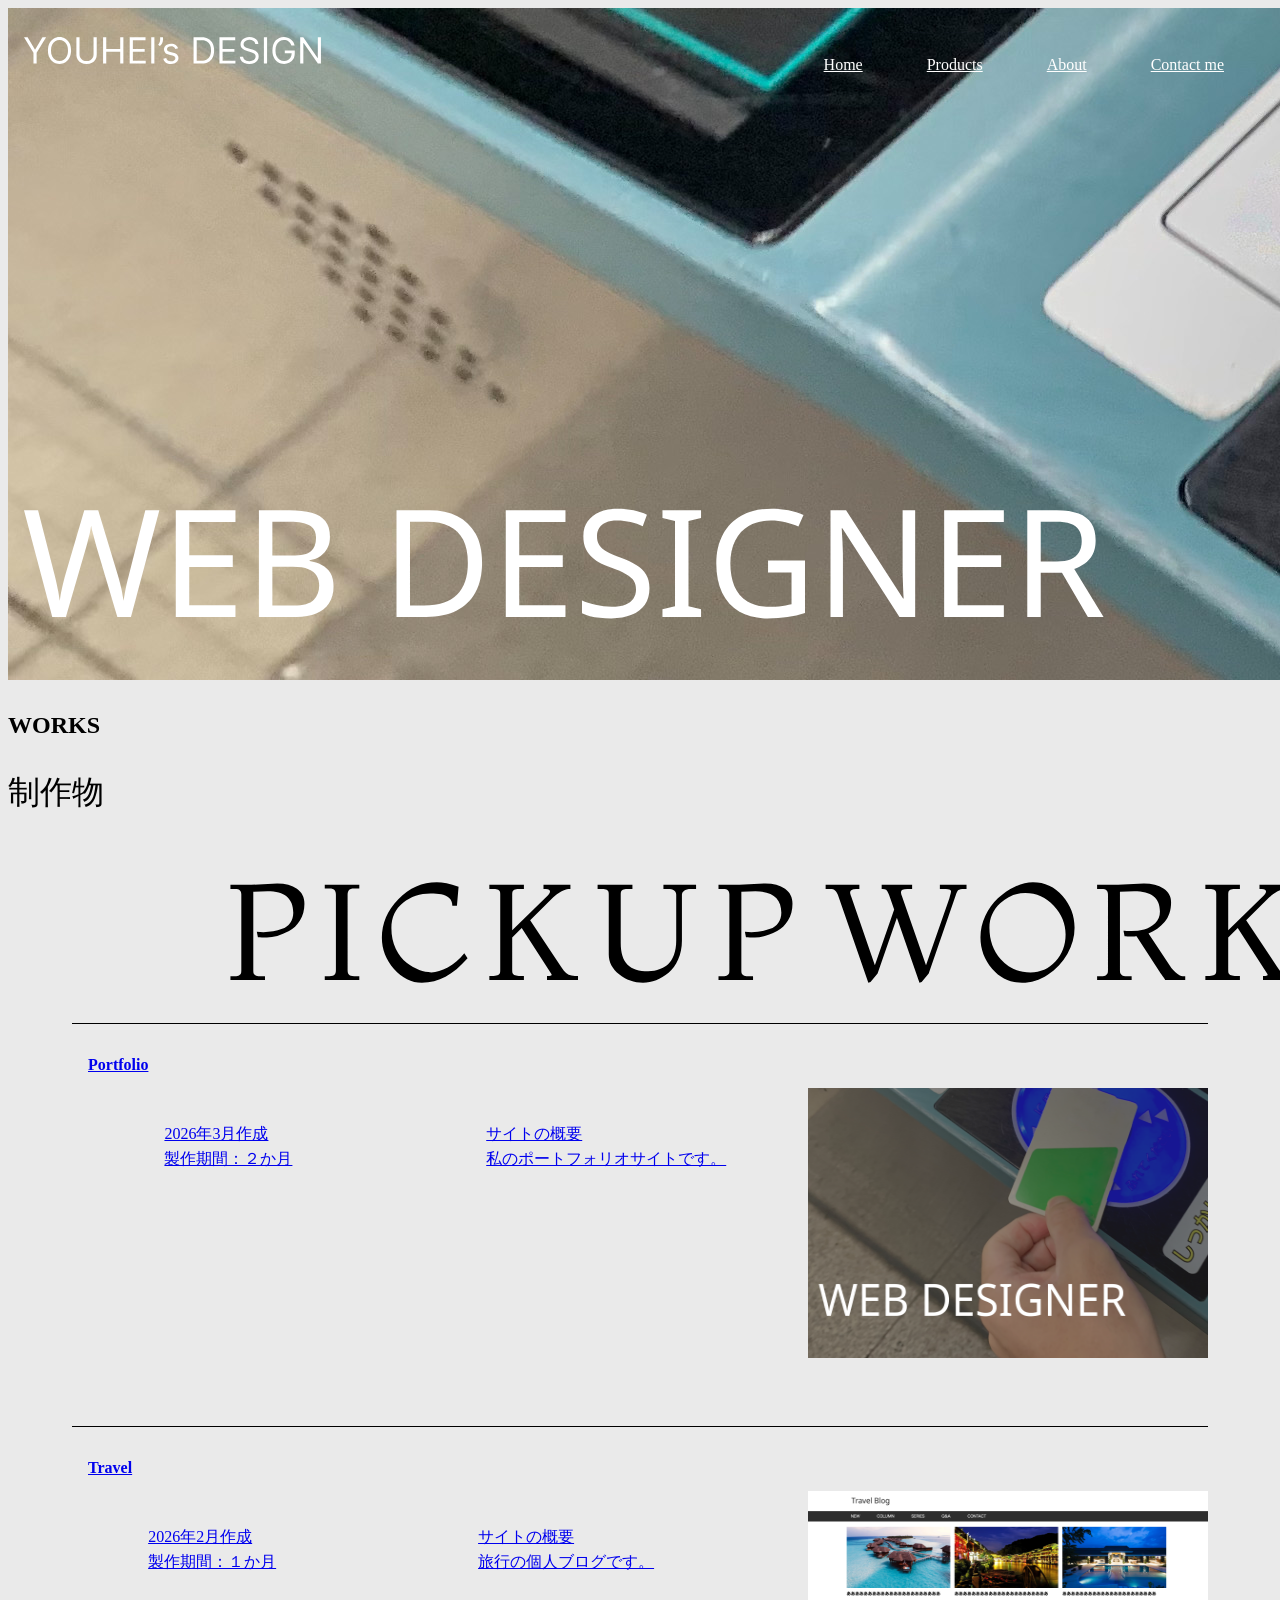
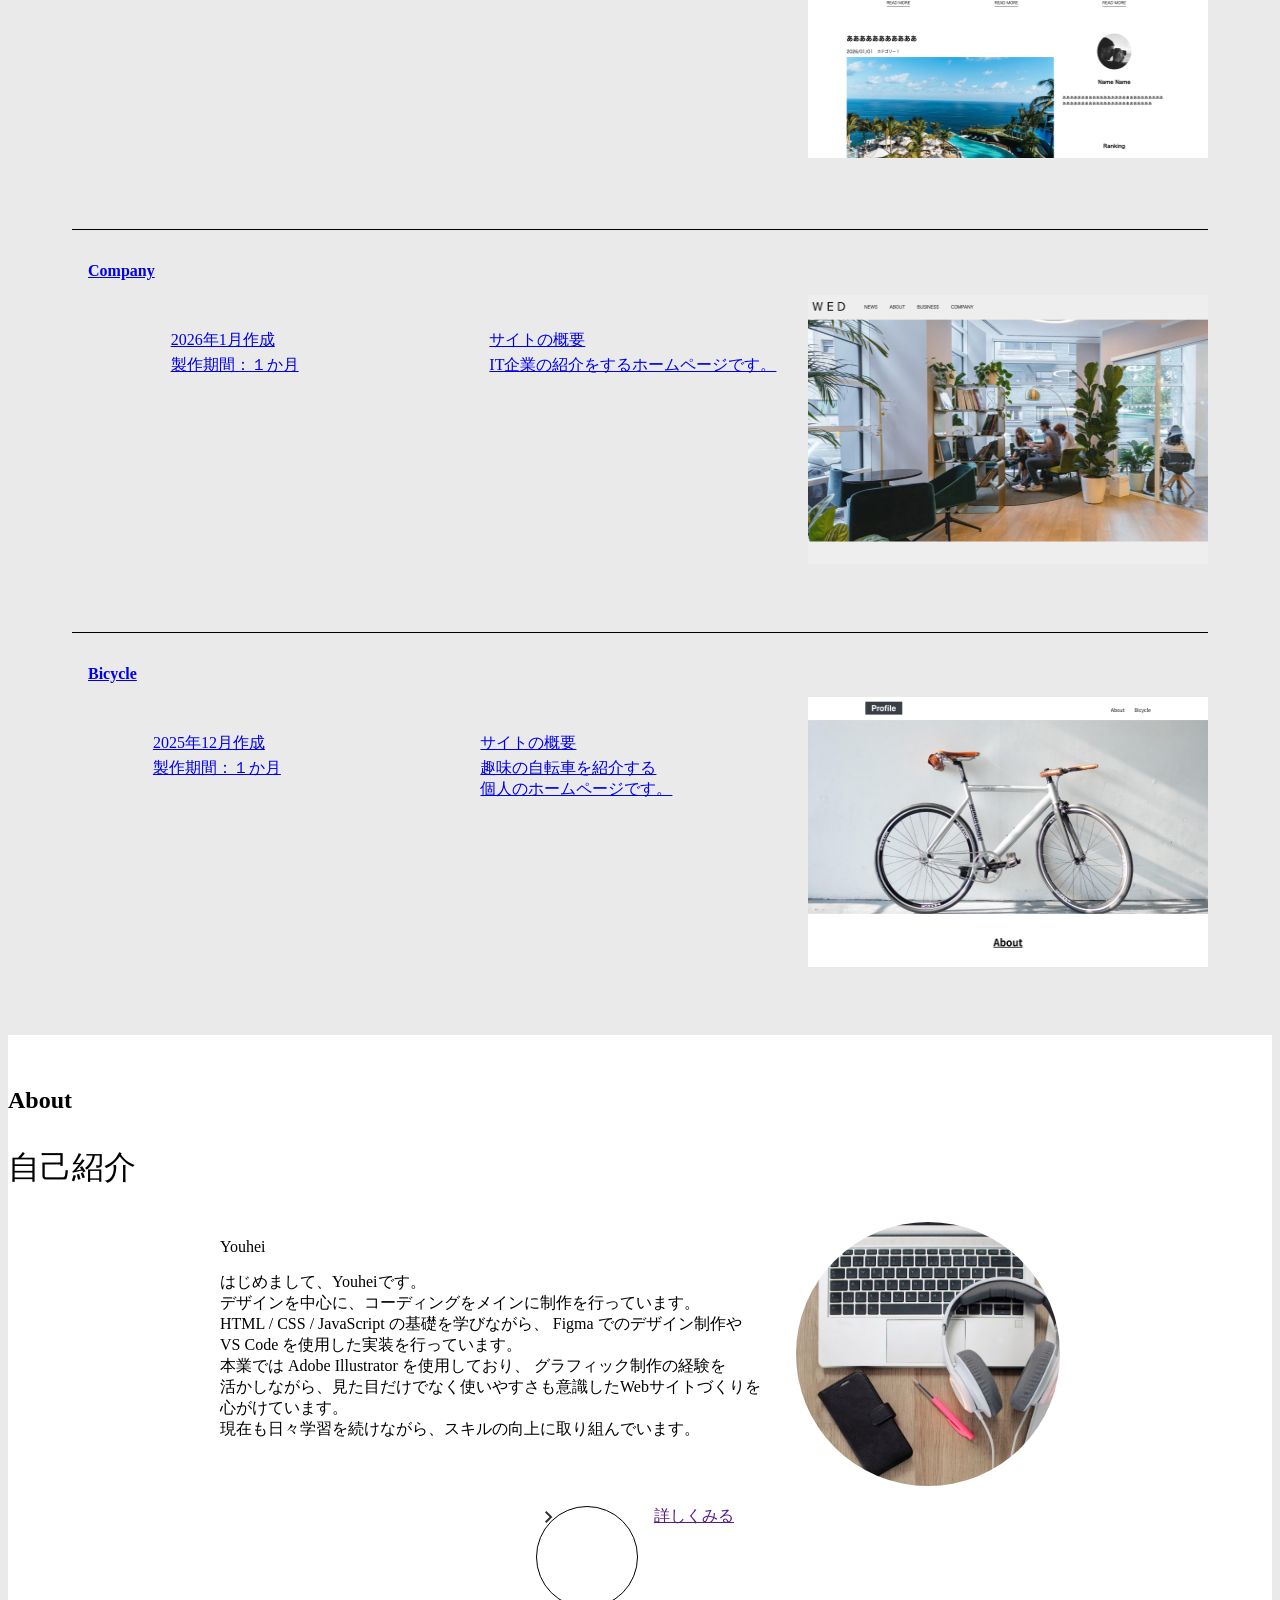
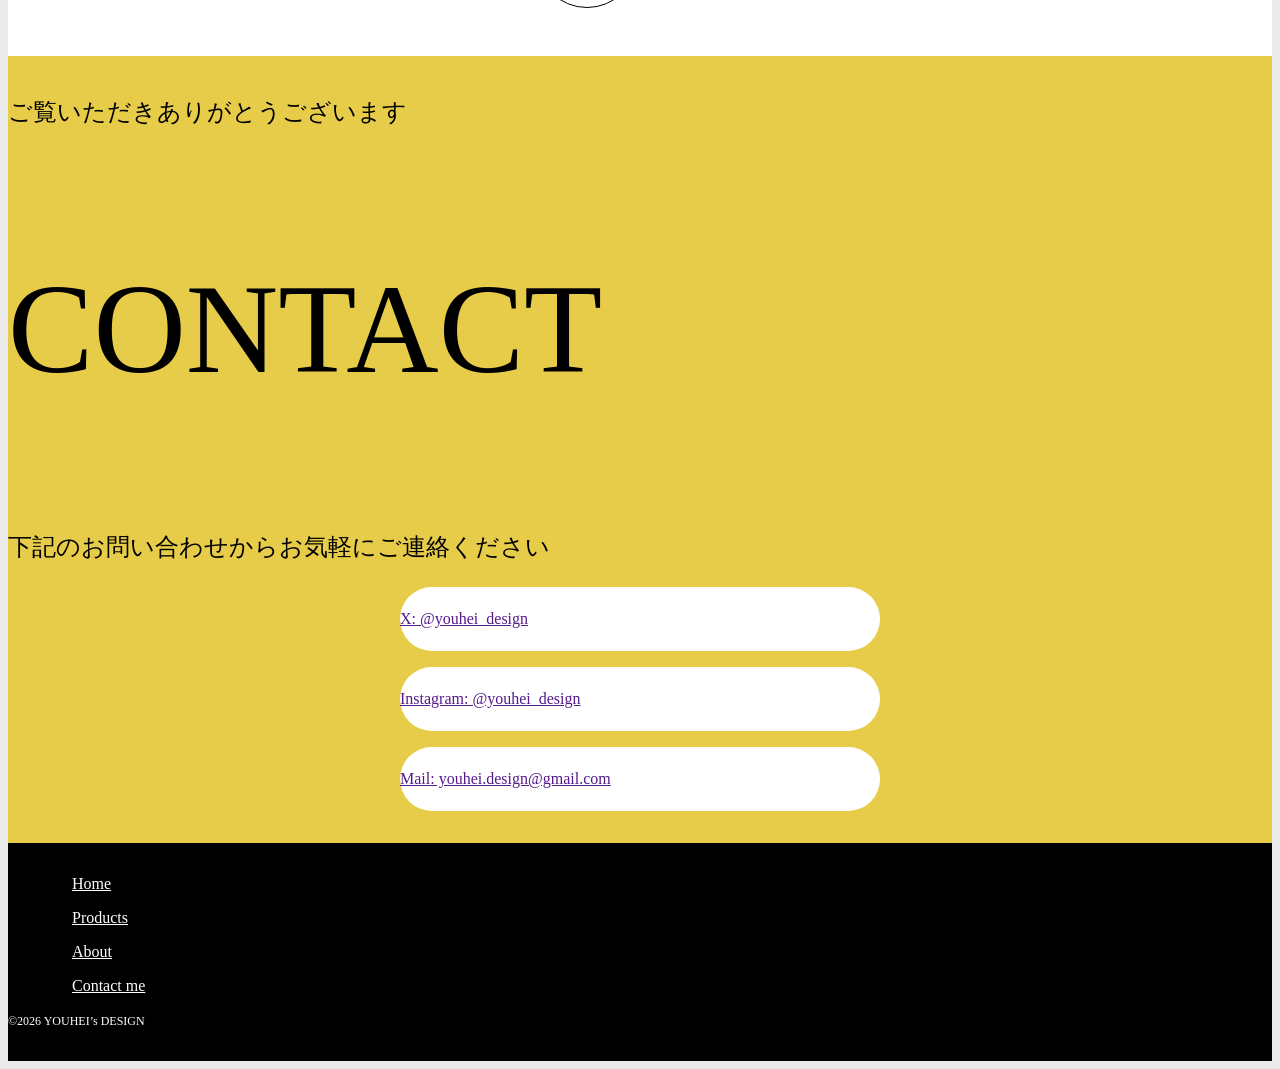
==== commit d2dc4cb7: "Add files via upload" ====
--- a/index.html
+++ b/index.html
@@ -34,7 +34,7 @@
       <img src="Group 2.svg" width="2444" height="172">
     </div>
 
-    <a href="" class="one">
+    <a href="portfolio.html" class="one">
       <h3>Portfolio</h3>
       <div class="two">
         <div class="samune">
@@ -52,7 +52,7 @@
         </div>
       </div>
     </a>
-    <a href="" class="one">
+    <a href="travel.html" class="one">
       <h3>Travel</h3>
       <div class="two">
         <div class="samune">
@@ -70,7 +70,7 @@
         </div>
       </div>
     </a>
-    <a href="" class="one">
+    <a href="company.html" class="one">
       <h3>Company</h3>
       <div class="two">
         <div class="samune">
@@ -88,7 +88,7 @@
         </div>
       </div>
     </a>
-    <a href="" class="one">
+    <a href="bicycle.html" class="one">
       <h3>Bicycle</h3>
       <div class="two">
         <div class="samune">
@@ -101,7 +101,7 @@
           </div>
           <div class="gaiyou">
             <p>サイトの概要</p>
-            <p>趣味の自転車を紹介する<br>個人のホームページです。</p>
+            <p>趣味の自転車を紹介する  <br>個人のホームページです。</p>
           </div>
         </div>
       </div>
--- a/common.css
+++ b/common.css
@@ -1,5 +1,6 @@
+
 @charset "utf-8";
 
 h2 {
   font-size: 24px;
-}+}
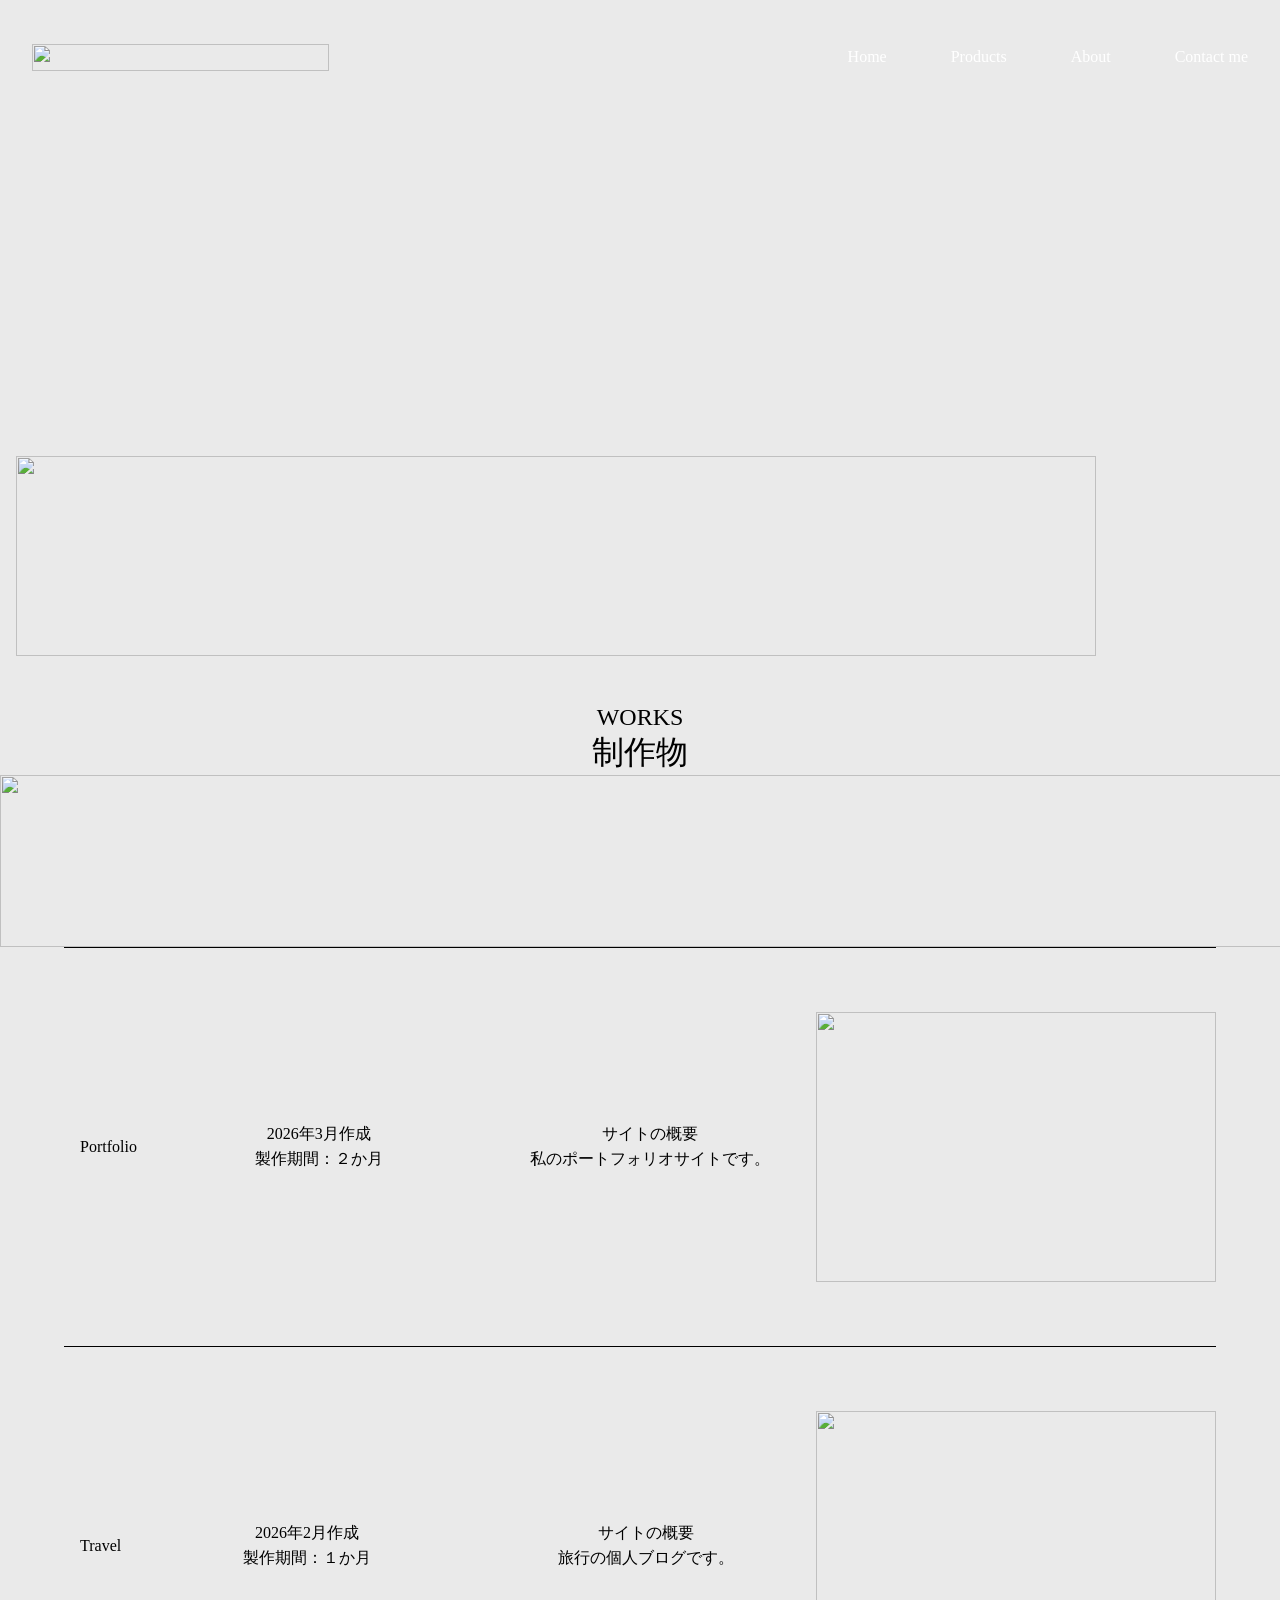
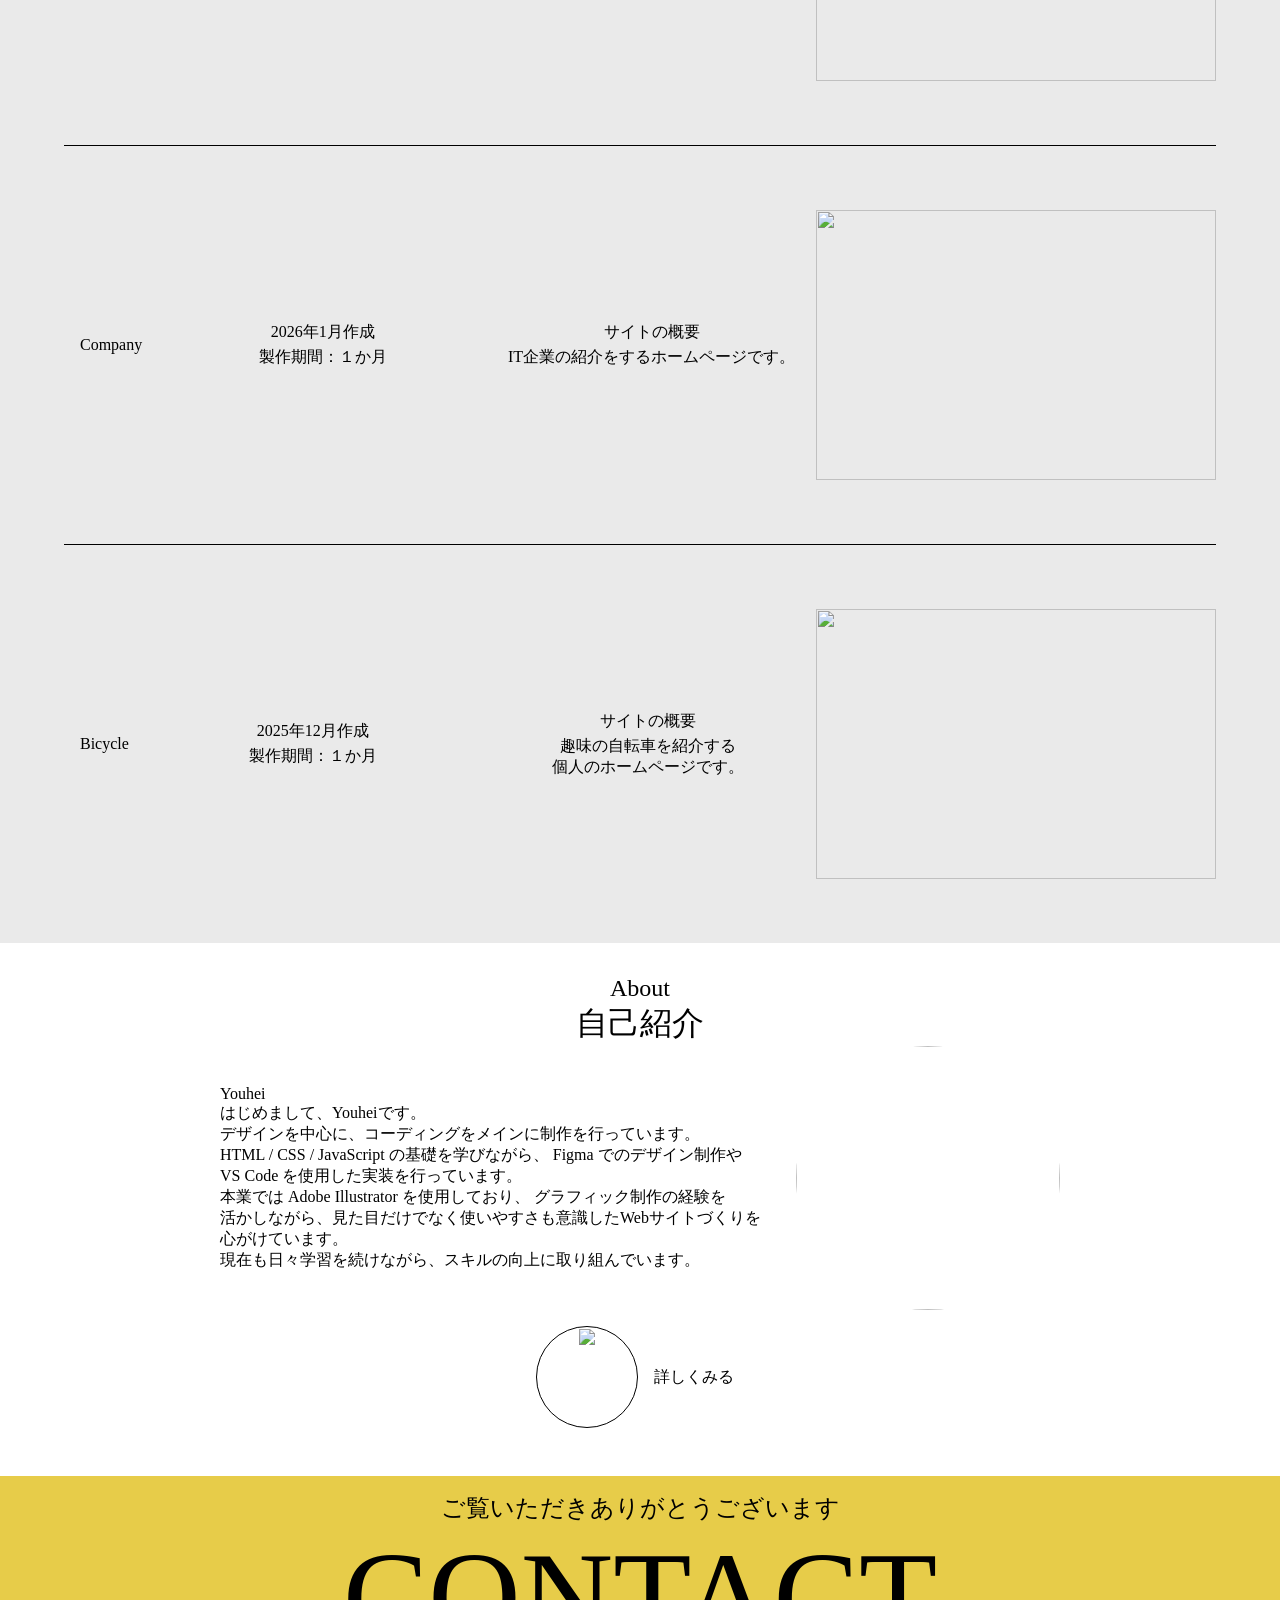
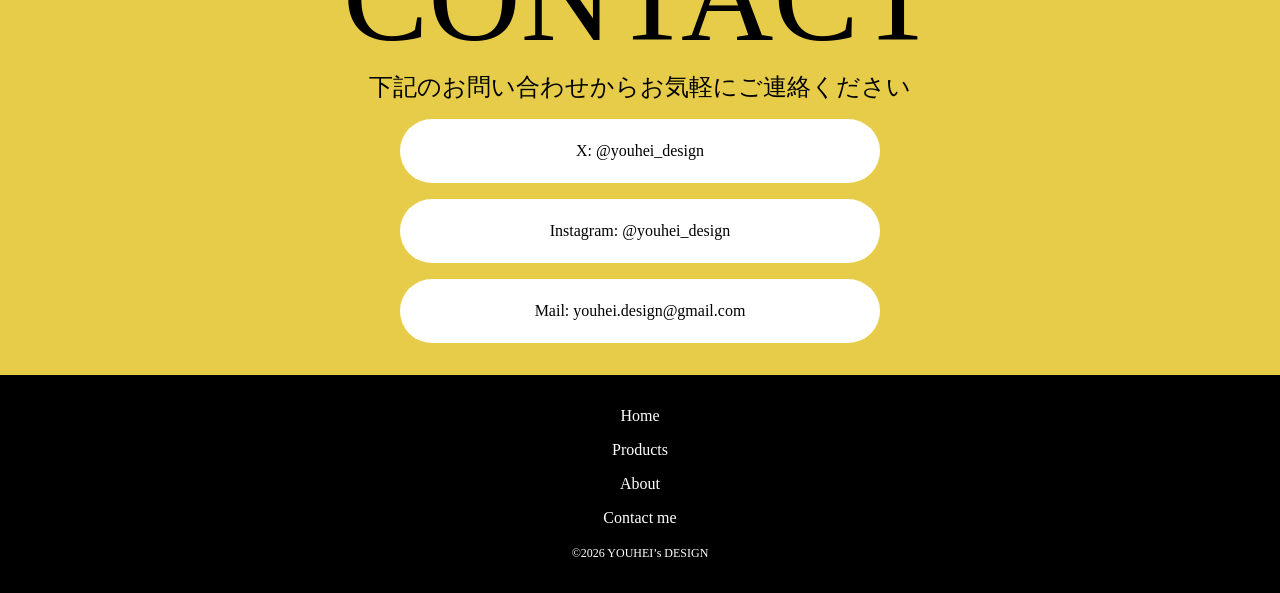
==== commit bda2ac9f: "Add files via upload" ====
--- a/index.html
+++ b/index.html
@@ -14,7 +14,7 @@
 <body>
   <section class="firstview">
     <header>
-      <h1><img src="YOUHEI’s DESIGN.svg" width="297" height="27"></h1>
+      <h1><img src="img/YOUHEI’s DESIGN.svg" width="297" height="27"></h1>
       <nav>
         <a href="#">Home</a>
         <a href="#">Products</a>
@@ -22,8 +22,8 @@
         <a href="#">Contact me</a>
       </nav>
     </header>
-    <img class="sp" src="WEB DESIGNER sp.svg" width="256" height="128">
-    <img class="pc" src="WEB DESIGNER.svg" width="1080" height="200">
+    <img class="sp" src="img/WEB DESIGNER sp.svg" width="256" height="128">
+    <img class="pc" src="img/WEB DESIGNER.svg" width="1080" height="200">
   </section>
   <section class="slideshow">
   </section>
@@ -31,14 +31,14 @@
     <h2>WORKS</h2>
     <p>制作物</p>
     <div class="pickup">
-      <img src="Group 2.svg" width="2444" height="172">
+      <img src="img/Group 2.svg" width="2444" height="172">
     </div>
 
-    <a href="portfolio.html" class="one">
+    <a href="portfolio.html" class="one" target="_blank">
       <h3>Portfolio</h3>
       <div class="two">
         <div class="samune">
-          <img src="Mask group web designer.png" width="400" height="270">
+          <img src="img/Mask group web designer.png" width="400" height="270">
         </div>
         <div class="three">
           <div class="date">
@@ -52,11 +52,11 @@
         </div>
       </div>
     </a>
-    <a href="travel.html" class="one">
+    <a href="travel.html" class="one" target="_blank">
       <h3>Travel</h3>
       <div class="two">
         <div class="samune">
-          <img src="Mask group travel.png" width="400" height="270">
+          <img src="img/Mask group travel.png" width="400" height="270">
         </div>
         <div class="three">
           <div class="date">
@@ -70,11 +70,11 @@
         </div>
       </div>
     </a>
-    <a href="company.html" class="one">
+    <a href="company.html" class="one" target="_blank">
       <h3>Company</h3>
       <div class="two">
         <div class="samune">
-          <img src="Mask group company.png" width="400" height="270">
+          <img src="img/Mask group company.png" width="400" height="270">
         </div>
         <div class="three">
           <div class="date">
@@ -88,11 +88,11 @@
         </div>
       </div>
     </a>
-    <a href="bicycle.html" class="one">
+    <a href="bicycle.html" class="one" target="_blank">
       <h3>Bicycle</h3>
       <div class="two">
         <div class="samune">
-          <img src="Mask group bicycle.png " width="400" height="270">
+          <img src="img/Mask group bicycle.png " width="400" height="270">
         </div>
         <div class="three">
           <div class="date">
@@ -113,7 +113,7 @@
     <p>自己紹介</p>
     <div class="profile">
       <div class="icon">
-        <img src="IMG_20260331_075254.jpg" width="264" height="264">
+        <img src="img/IMG_20260331_075254.jpg" width="264" height="264">
       </div>
       <div class="youhei">
         <p class="name">Youhei</p>
@@ -124,7 +124,7 @@
     </div>
     <a href="" class="kuwasiku">
       <div class="circle">
-        <img src="keyboard_arrow_right.svg">
+        <img src="img/keyboard_arrow_right.svg">
       </div>
       <div class="kuwasikumiru">
         <p>詳しくみる</p>
--- a/common.css
+++ b/common.css
@@ -1,6 +1,5 @@
-
 @charset "utf-8";
 
 h2 {
   font-size: 24px;
-}
+}
--- a/style.css
+++ b/style.css
@@ -13,7 +13,7 @@
   padding: 16px;
   height: 640px;
   color: #fff;
-  background: url(22475643_l.jpg);
+  background: url(img/22475643_l.jpg);
   display: flex;
   flex-direction: column;
   justify-content: space-between;
